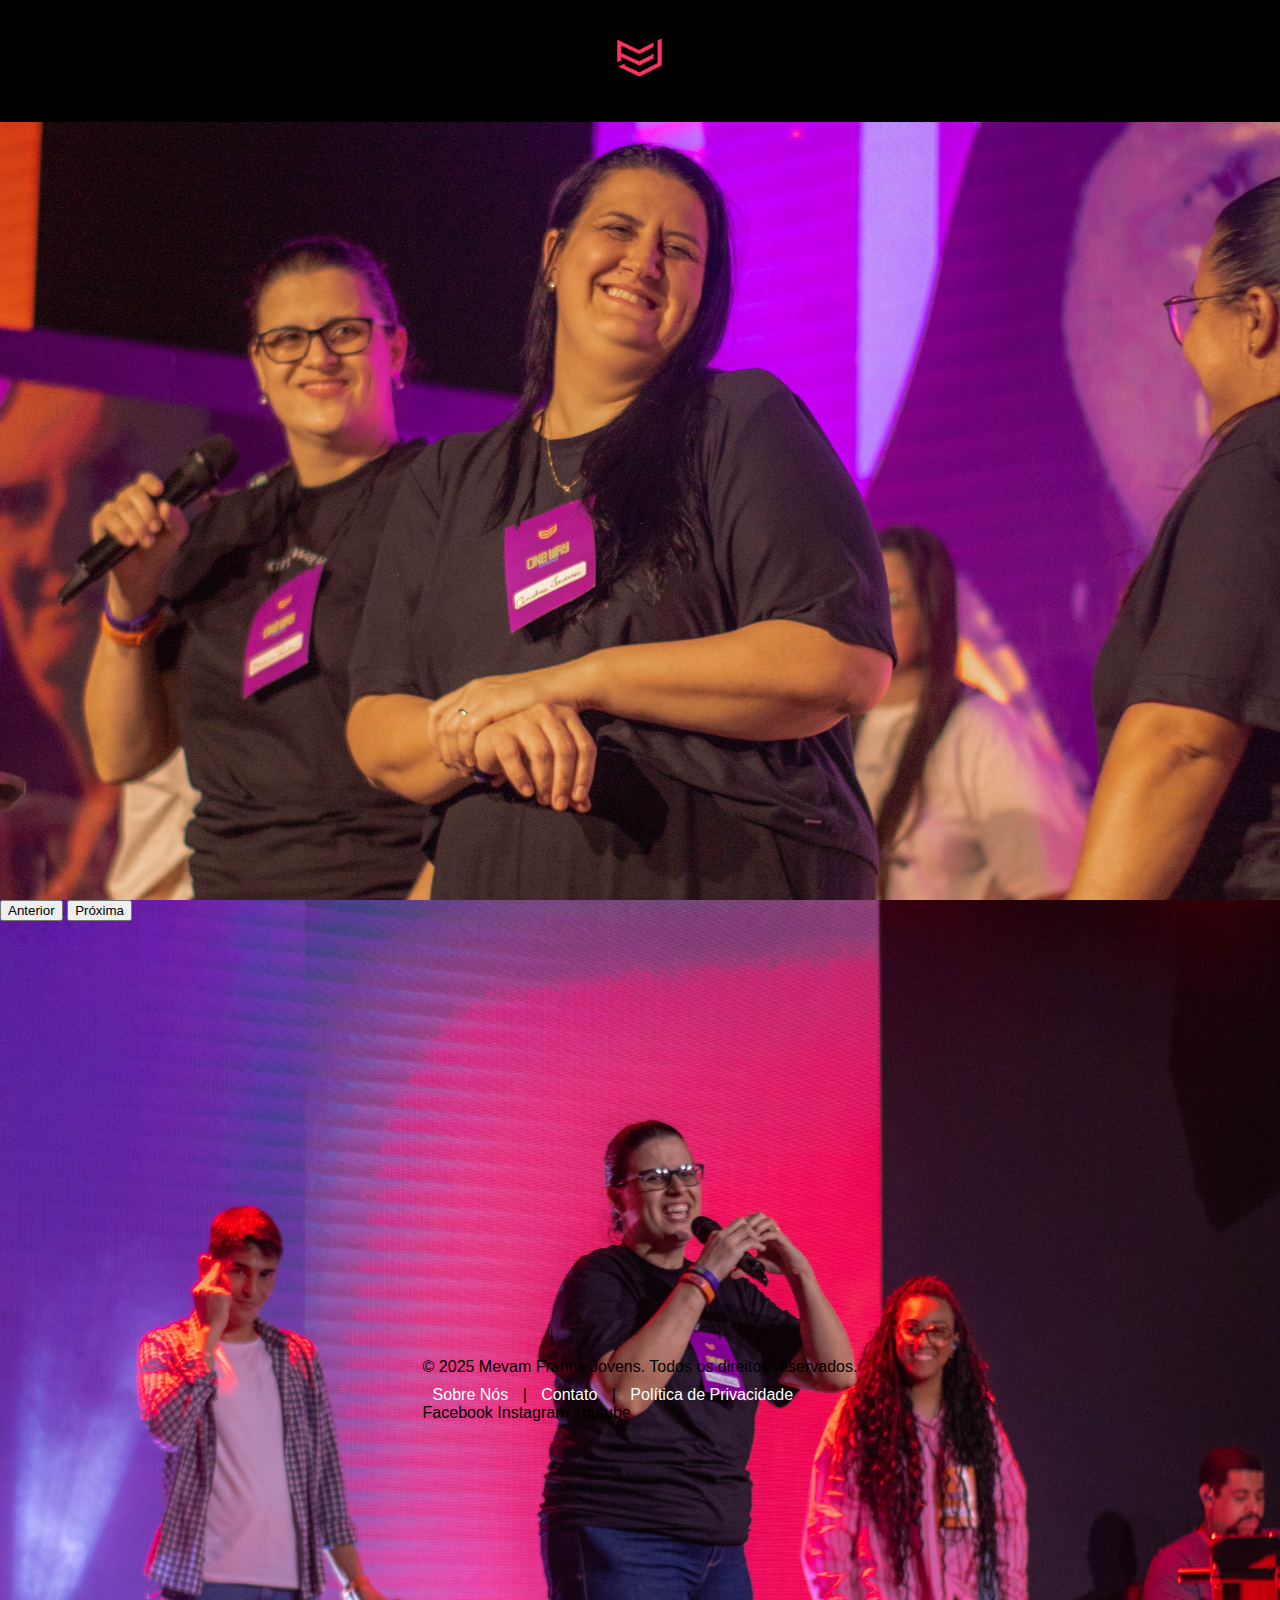
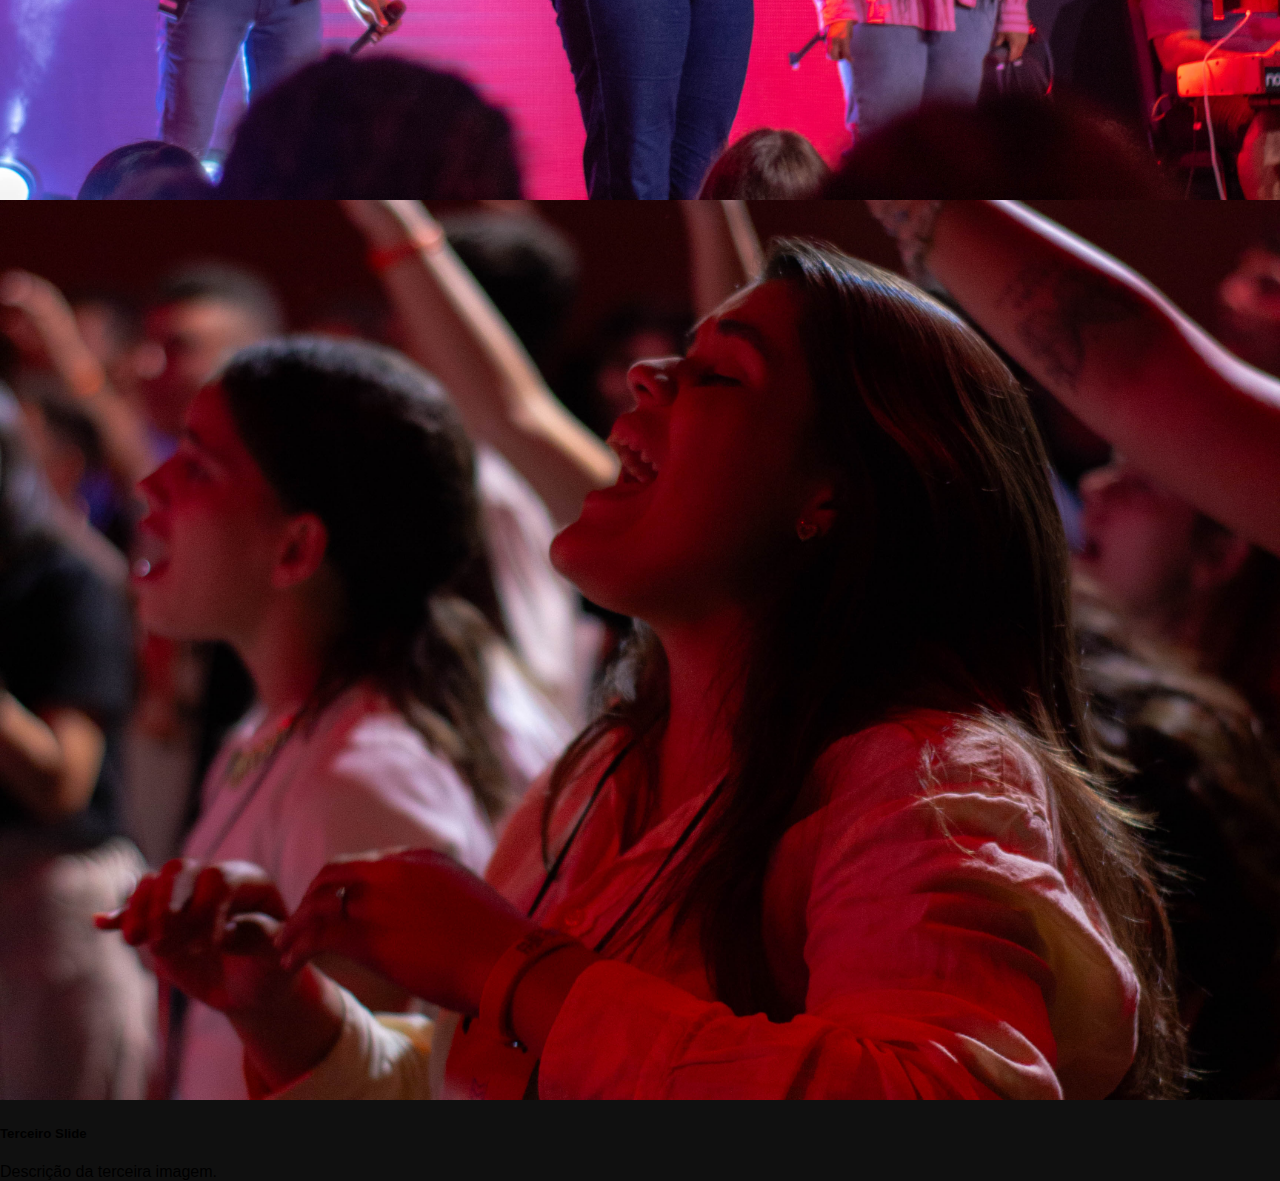
==== grupos.html @ c63b1c84 "MELHORIAS" ====
<!DOCTYPE html>
<html lang="pt-BR">

<head>
    <meta charset="UTF-8">
    <meta name="viewport" content="width=device-width, initial-scale=1.0">
    <title>MEVAM FRANCA</title>
    <link rel="icon" href="./IMG/logo.ico.png" type="image/x-icon">
    <link rel="stylesheet" href="./CSS/style.css">
    <link href="https://cdn.jsdelivr.net/npm/bootstrap@5.0.2/dist/css/bootstrap.min.css" rel="stylesheet"
        integrity="sha384-EVSTQN3/azprG1Anm3QDgpJLIm9Nao0Yz1ztcQTwFspd3yD65VohhpuuCOmLASjC" crossorigin="anonymous">
    <style>
        body,
        html {
            margin: 0;
            padding: 0;
            height: 100%;
        }

        header {
            background-color: #f8f9fa;
            /* Fundo claro */
            padding: 10px 0;
            /* Espaço vertical no header */
            text-align: center;
            /* Centraliza o conteúdo */
        }

        .imagem_logo img {
            height: 53px !important;
        }

        #carouselExample {
            height: 100vh;
            /* Ocupa 100% da altura da tela */
        }

        .carousel-inner {
            height: 100%;
        }

        .carousel-item {
            height: 100%;
        }

        .carousel-item img {
            object-fit: cover;
            width: 100%;
            height: 100%;
        }

        header {
            background-color: #000000;
            color: white;
            padding: 20px;
            text-align: center;
            position: fixed;
            top: 0;
            width: 100%;
            z-index: 1000;
            padding: 20px 20px 20px 0px;
            height: 82px;
            display: flex;
            flex-direction: column;
            align-items: center;
            justify-content: center;
        }
    </style>
</head>

<body>
    <!-- Cabeçalho com logo -->
    <header>
        <div class="imagem_logo">
            <a href="./index.html">
                <img src="./IMG/logo.png" alt="Logo MEVAM">
            </a>
        </div>
    </header>

    <!-- Carrossel -->
    <div id="carouselExample" class="carousel slide" data-bs-ride="carousel">
        <div class="carousel-inner">
            <div class="carousel-item active">
                <img src="./IMG/IMG_1109.jpg" class="d-block w-100" alt="Imagem 1">
                <div class="carousel-caption d-none d-md-block">
                    <h5>Primeiro Slide</h5>
                    <p>Descrição da primeira imagem.</p>
                </div>
            </div>
            <div class="carousel-item">
                <img src="./IMG/IMG_1105.jpg" class="d-block w-100" alt="Imagem 2">
                <div class="carousel-caption d-none d-md-block">
                    <h5>Segundo Slide</h5>
                    <p>Descrição da segunda imagem.</p>
                </div>
            </div>
            <div class="carousel-item">
                <img src="./IMG/IMG_0085.jpg" class="d-block w-100" alt="Imagem 3">
                <div class="carousel-caption d-none d-md-block">
                    <h5>Terceiro Slide</h5>
                    <p>Descrição da terceira imagem.</p>
                </div>
            </div>
        </div>

        <!-- Controles de navegação -->
        <button class="carousel-control-prev" type="button" data-bs-target="#carouselExample" data-bs-slide="prev">
            <span class="carousel-control-prev-icon" aria-hidden="true"></span>
            <span class="visually-hidden">Anterior</span>
        </button>
        <button class="carousel-control-next" type="button" data-bs-target="#carouselExample" data-bs-slide="next">
            <span class="carousel-control-next-icon" aria-hidden="true"></span>
            <span class="visually-hidden">Próxima</span>
        </button>
    </div>

    <footer class=" text-white text-center py-4">

        <div class="map-container" style="text-align: center; margin-top: 20px;">
            <div class="map">
                <iframe
                    src="https://www.google.com/maps/embed?pb=!1m18!1m12!1m3!1d3736.482125123938!2d-47.380671099999994!3d-20.527445399999998!2m3!1f0!2f0!3f0!3m2!1i1024!2i768!4f13.1!3m3!1m2!1s0x94b0a70011ea4e31%3A0xdce8134f001a6c8a!2sMEVAM%20FRANCA!5e0!3m2!1spt-BR!2sbr!4v1737215708859!5m2!1spt-BR!2sbr"
                    width="342" height="250" style="border:0;" allowfullscreen="" loading="lazy"
                    referrerpolicy="no-referrer-when-downgrade"></iframe>
            </div>
        </div>
        <div class="container">
            <p class="mb-2">© 2025 Mevam Franca Jovens. Todos os direitos reservados.</p>
            <nav>
                <a href="#" class="text-white mx-2">Sobre Nós</a> |
                <a href="#" class="text-white mx-2">Contato</a> |
                <a href="#" class="text-white mx-2">Política de Privacidade</a>
            </nav>
            <div class="mt-3">
                <a href="https://facebook.com" target="_blank" class="text-white mx-2">
                    <i class="fab fa-facebook-f"></i> Facebook
                </a>
                <a href="https://www.instagram.com/mevamjovensfrc/" target="_blank" class="text-white mx-2">
                    <i class="fab fa-instagram"></i> Instagram
                </a>
                <a href="https://www.youtube.com/@mevamfranca" target="_blank" class="text-white mx-2">
                    <i class="fab fa-youtube"></i> Youtube
                </a>
            </div>
        </div>
    </footer>

    <script src="https://cdn.jsdelivr.net/npm/bootstrap@5.0.2/dist/js/bootstrap.bundle.min.js"
        integrity="sha384-MrcW6ZMFYlzcLA8Nl+NtUVF0sA7MsXsP1UyJoMp4YLEuNSfAP+JcXn/tWtIaxVXM"
        crossorigin="anonymous"></script>
    <script src="https://cdn.jsdelivr.net/npm/@popperjs/core@2.9.2/dist/umd/popper.min.js"
        integrity="sha384-IQsoLXl5PILFhosVNubq5LC7Qb9DXgDA9i+tQ8Zj3iwWAwPtgFTxbJ8NT4GN1R8p"
        crossorigin="anonymous"></script>
    <script src="https://cdn.jsdelivr.net/npm/bootstrap@5.0.2/dist/js/bootstrap.min.js"
        integrity="sha384-cVKIPhGWiC2Al4u+LWgxfKTRIcfu0JTxR+EQDz/bgldoEyl4H0zUF0QKbrJ0EcQF"
        crossorigin="anonymous"></script>

    <script src="./JS/scripts.js"></script>

    <!-- Scripts do Bootstrap -->
    <script src="https://cdn.jsdelivr.net/npm/bootstrap@5.0.2/dist/js/bootstrap.bundle.min.js"
        integrity="sha384-MrcW6ZMFIddPjONQ+NOMpAmsx48NJB4BsuFWkM9uYyJoZn2k2xH6pDm2LFzlmOg"
        crossorigin="anonymous"></script>
</body>

</html>
---- CSS/style.css ----
p {
  margin: 0 !important;
}

body {
  margin: 0;
  font-family: Arial, sans-serif;
  background-color: #101010 !important;
}

a {
  text-decoration: none !important; /* Remove o sublinhado */
  color: inherit; /* Faz o link herdar a cor do elemento pai */
}

header {
  background-color: #000000;
  color: white;
  padding: 20px;
  text-align: center;
  position: fixed;
  top: 0;
  width: 100%;
  z-index: 1000;
  padding: 20px 20px 20px 0px;
  height: 82px;
  display: flex;
  flex-direction: column;
  align-items: center;
  justify-content: center;
}

nav {
  margin-top: 10px;
}

nav a {
  color: white;
  margin: 0 10px;
  text-decoration: none;
}

nav a:hover {
  text-decoration: underline;
}

main {
  margin-top: 81px;
  /* Adiciona um espaço para não sobrepor o conteúdo */
}

.div1 {
  position: relative;
  width: 100%;
  max-width: 600px;
  height: 300px;
  /* Define a altura do container */
  overflow: hidden;
  /* Oculta as bordas cortadas */
  margin-bottom: 1px;
}

.div1 img {
  position: absolute;
  top: 50%;
  left: 50%;
  width: 130%;
  /* Aumenta a largura da imagem */
  height: auto;
  transform: translate(-50%, -50%);
  /* Centraliza a imagem */
  object-fit: cover;
  /* Garante que a imagem preencha o container */
}

.div_batismo {
  position: relative;
  width: 100%;
  max-width: 600px;
  height: 300px;
  /* Define a altura do container */
  overflow: hidden;
  /* Oculta as bordas cortadas */
  margin-bottom: 1px;
}

.div_batismo img {
  position: absolute;
  top: 50%;
  left: 50%;
  width: 100%;
  /* Aumenta a largura da imagem */
  height: auto;
  transform: translate(-50%, -50%);
  /* Centraliza a imagem */
  object-fit: cover;
  /* Garante que a imagem preencha o container */
}

.overlay {
  position: absolute;
  top: 0;
  left: 0;
  width: 100%;
  height: 100%;
  background-color: rgb(12 12 12 / 50%);
  /* Preto com transparência */
  display: flex;
  justify-content: center;
  align-items: center;
  color: white;
  font-size: 24px;
  font-weight: bold;
  text-align: center;
}
.overlay2 {
  position: absolute;
  top: 0;
  left: 0;
  width: 100%;
  height: 100%;
  background-color: rgb(12 12 12 / 50%);
  display: flex;
  justify-content: center;
  align-items: flex-end;
  color: white;
  font-size: 24px;
  font-weight: bold;
  text-align: center;
}

.div_grupo {
  display: flex;
  flex-direction: column;
  align-items: center;
  justify-content: space-evenly;
  height: 204px;
}

.bem_vindo {
  background-color: #000;
  height: 52px;
  display: flex;
  flex-direction: row;
  align-items: center;
  padding: 14px 25px;
  border-radius: 50px;
  justify-content: center;
}

.bem_vindo p {
  color: rgb(220 70 104);
  font-size: 19px;
}

.bem_vindo2 {
  height: 52px;
  display: flex;
  flex-direction: row;
  align-items: center;
  padding: 14px 25px;
  border-radius: 50px;
  justify-content: center;
  border: solid white;
}

.bem_vindo2 p {
  color: rgb(255, 255, 255);
  font-size: 15px;
}

.carousel-images {
  display: flex;
  transition: transform 0.5s ease-in-out;
}

.carousel-images img {
  width: 100%;
  flex-shrink: 0;
}

.carousel-buttons {
  position: absolute;
  top: 50%;
  width: 100%;
  display: flex;
  justify-content: space-between;
  transform: translateY(-50%);
}

.carousel-buttons button {
  background-color: rgba(0, 0, 0, 0.5);
  border: none;
  color: white;
  padding: 10px 15px;
  cursor: pointer;
  border-radius: 5px;
  font-size: 16px;
  transition: background-color 0.3s ease;
}

.carousel-buttons button:hover {
  background-color: rgba(0, 0, 0, 0.8);
}

.video {
  height: 762px;
}

.imagem_logo img {
  height: 53px !important;
}

.video-container {
  position: relative;
  width: 100%;
  height: auto;
  overflow: hidden; /* Garante que o vídeo não ultrapasse os limites */
}

.video {
  width: 100%;
  height: auto;
  display: block;
}

.overlay-text {
  position: absolute;
  top: 50%;
  left: 50%;
  transform: translate(-50%, 310%);
  color: white;
  text-align: center;
  /* background: rgb(0 0 0 / 0%); */
  padding: 20px;
  border-radius: 10px;
  font-family: Arial, sans-serif;
  border: solid;
  width: 190px;
}

.overlay-text2 {
  position: absolute;
  top: 50%;
  left: 50%;
  transform: translate(-50%, -53%);
  color: white;
  text-align: center;
  /* background: rgb(0 0 0 / 0%); */
  padding: 20px;
  border-radius: 10px;
  font-family: Arial, sans-serif;
}
.overlay-text2 img {
  width: 330px;
}

footer a:hover {
  color: #ffcc00;
  text-decoration: underline;
}
footer a {
  transition: color 0.3s ease;
}

footer {
  height: 522px;
  display: flex;
  flex-direction: column;
  justify-content: flex-end;
  align-items: center;
  background-color: #101010 !important;
}
.map-container h5 {
  font-size: 1.2rem;
  margin-bottom: 10px;
  color: #333;
}

.map {
  max-width: 663px;
  height: 372px;
  margin: 0 auto;
  display: flex;
  flex-direction: column;
  align-items: center;
  justify-content: center;
}
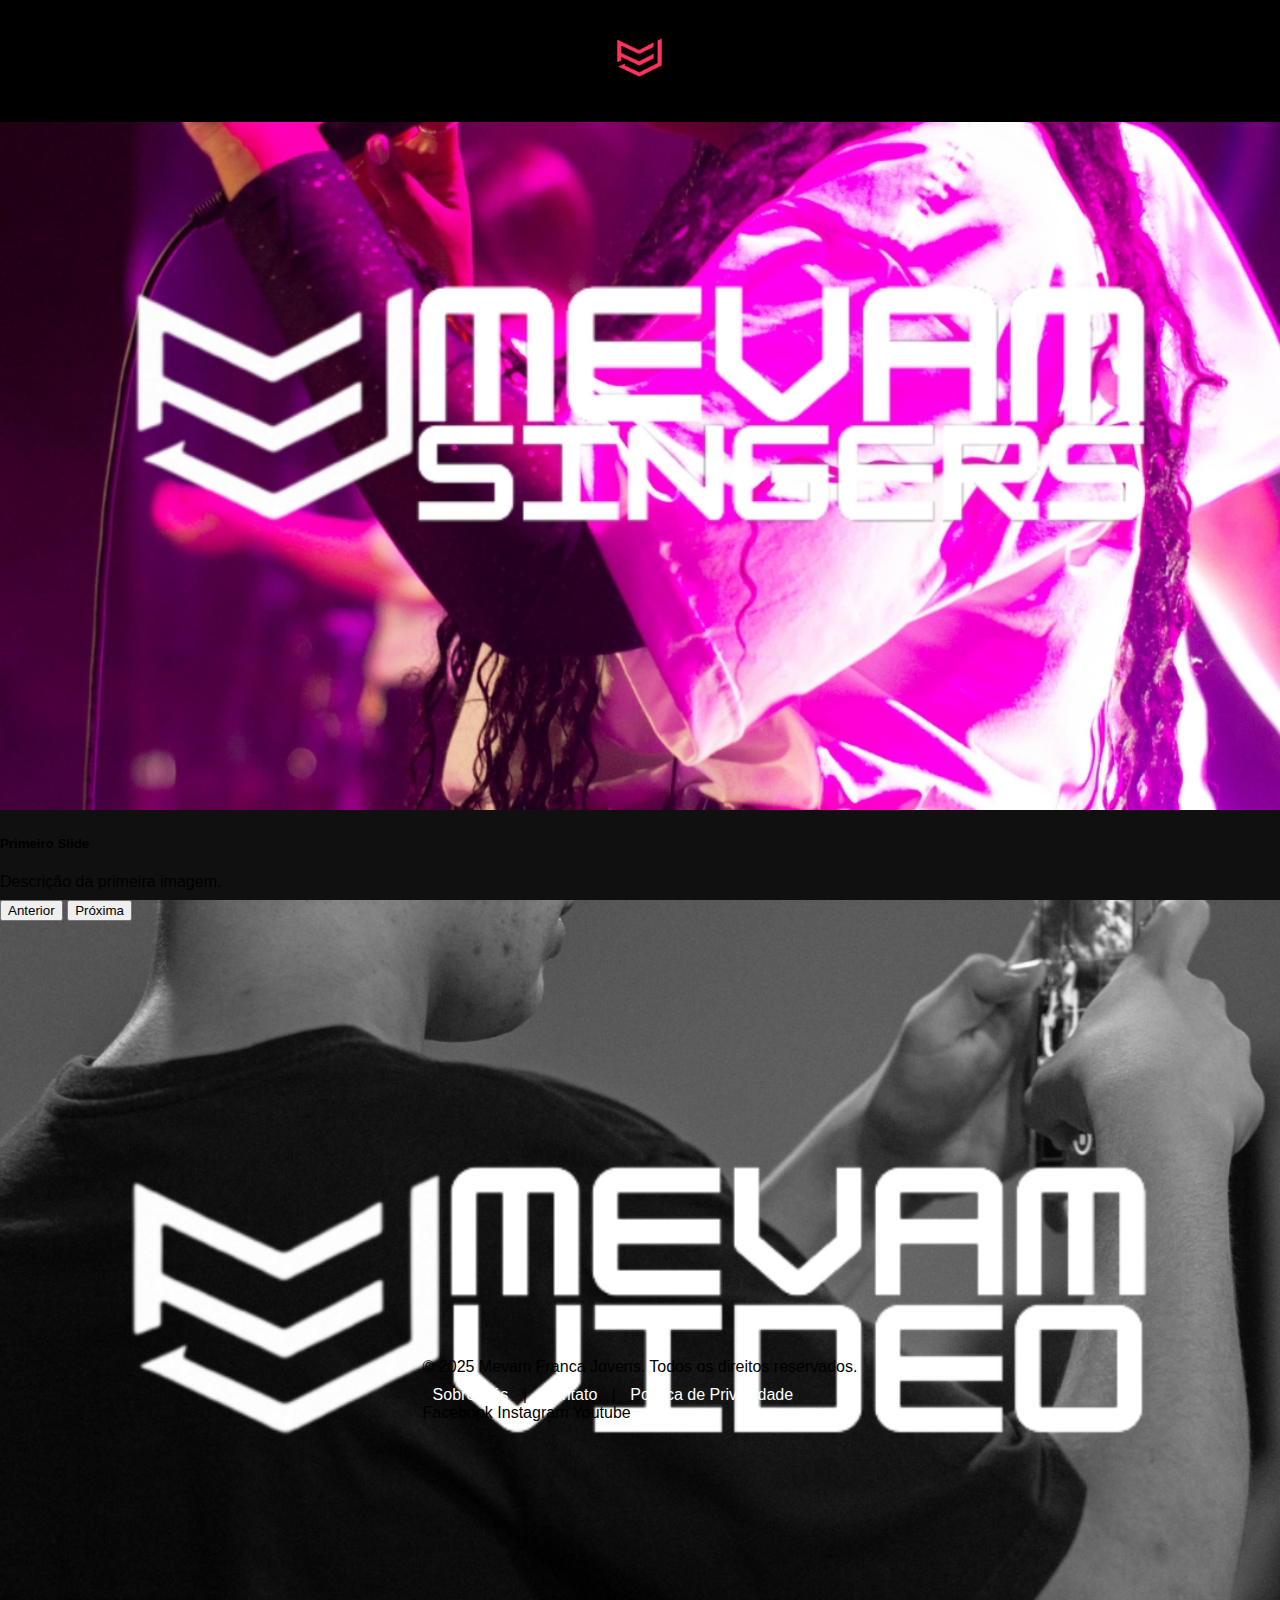
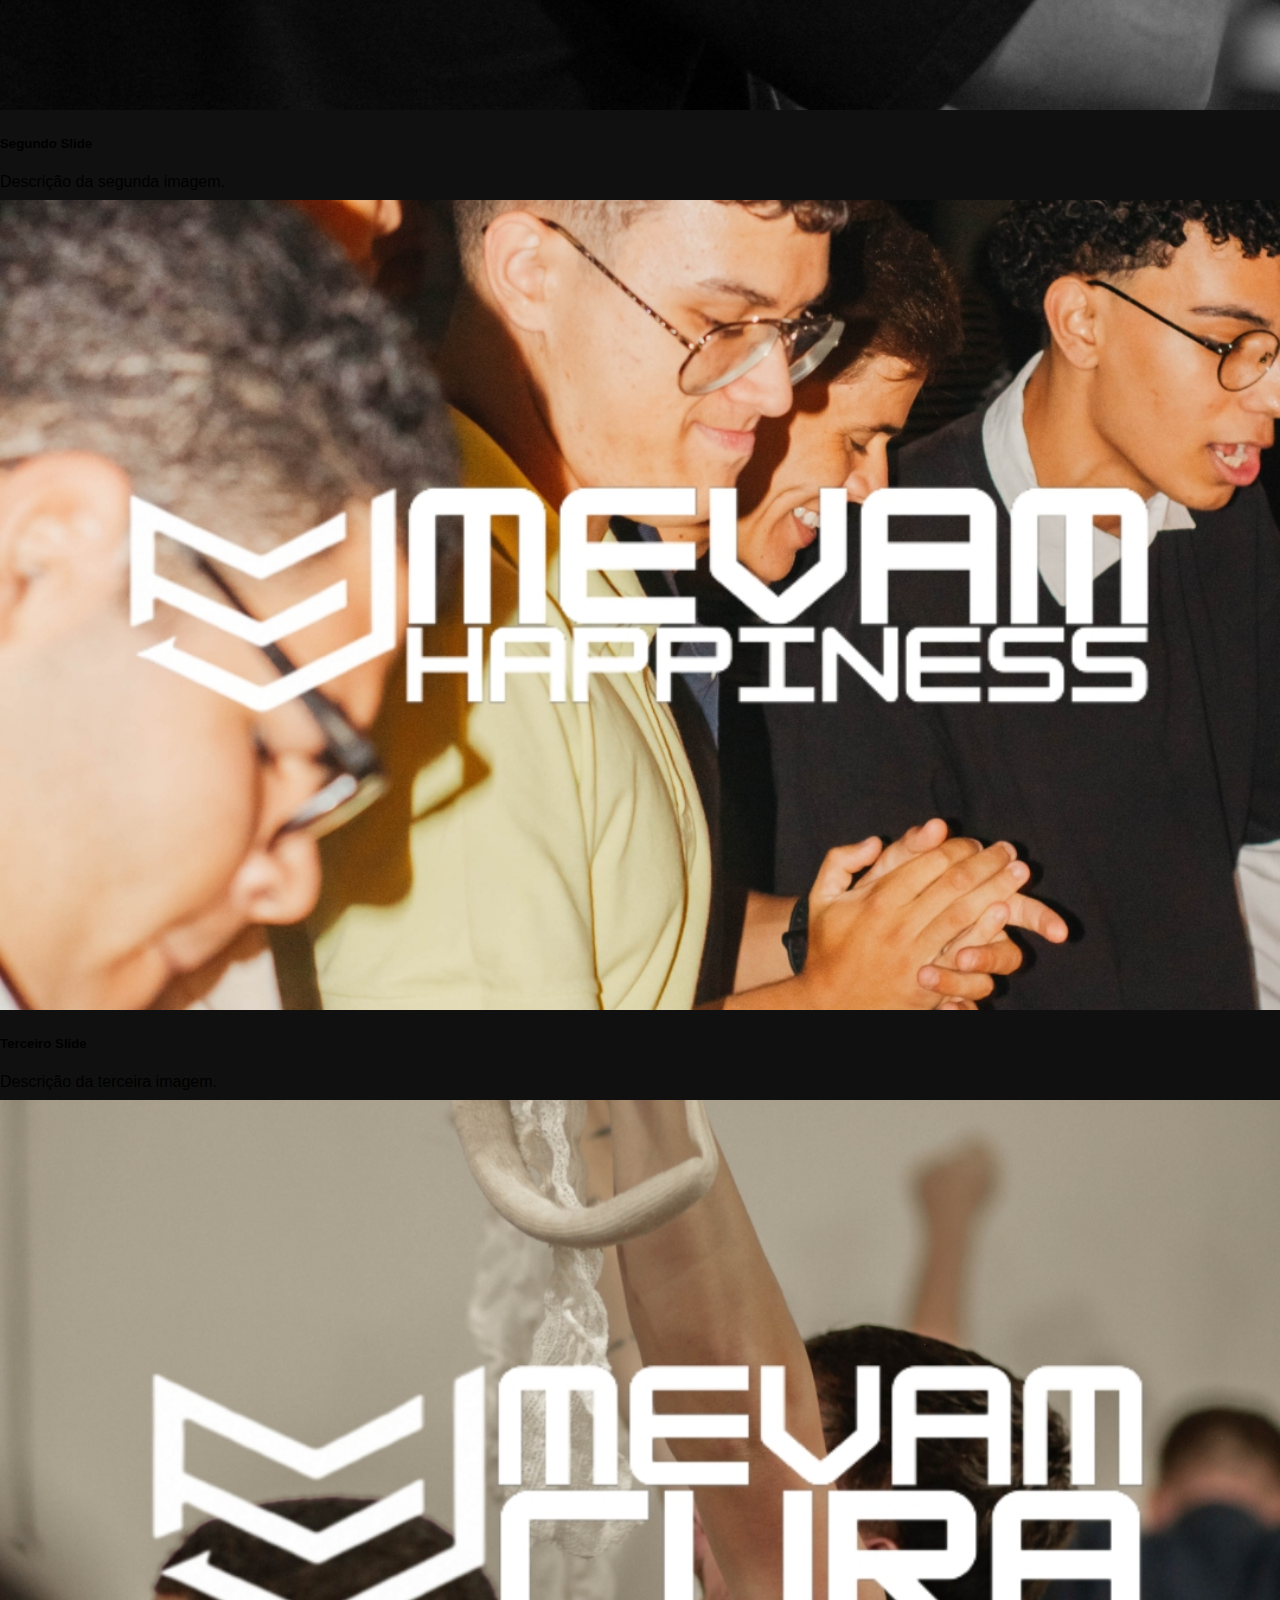
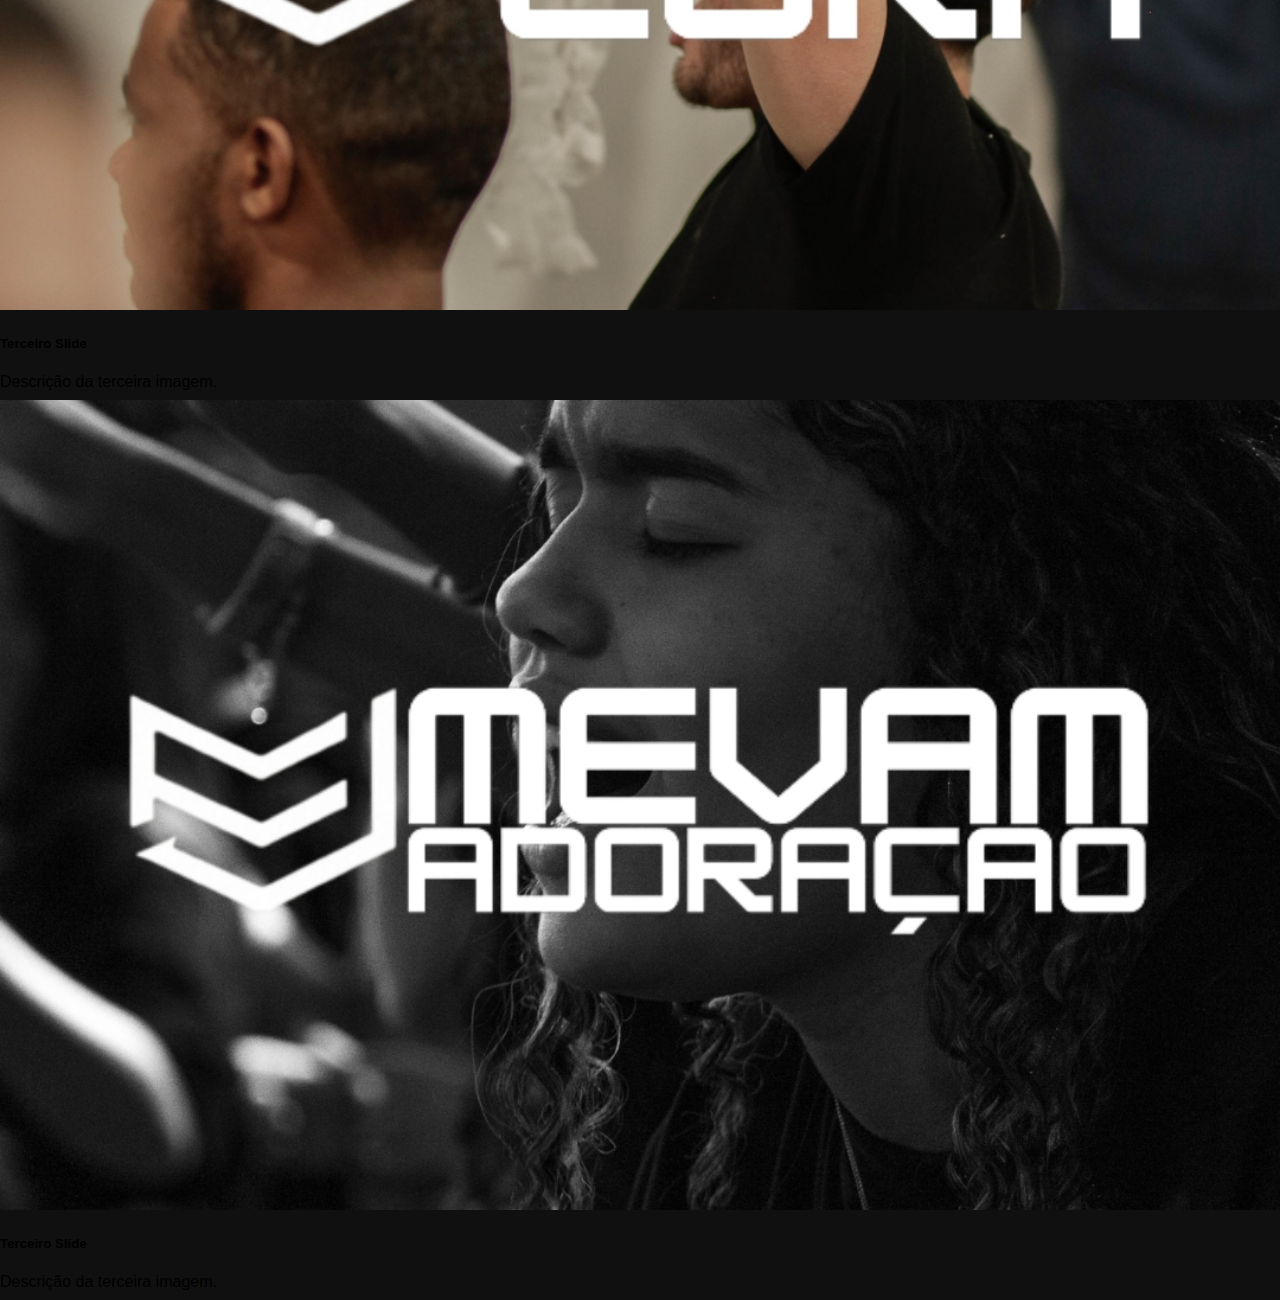
==== commit fa8f30cf: "GRUPOS" ====
--- a/grupos.html
+++ b/grupos.html
@@ -46,7 +46,7 @@
         .carousel-item img {
             object-fit: cover;
             width: 100%;
-            height: 100%;
+            height: 90%;
         }
 
         header {
@@ -82,21 +82,35 @@
     <div id="carouselExample" class="carousel slide" data-bs-ride="carousel">
         <div class="carousel-inner">
             <div class="carousel-item active">
-                <img src="./IMG/IMG_1109.jpg" class="d-block w-100" alt="Imagem 1">
+                <img src="./IMG/GRUPOS/1.jpg" class="d-block w-100" alt="Imagem 1">
                 <div class="carousel-caption d-none d-md-block">
                     <h5>Primeiro Slide</h5>
                     <p>Descrição da primeira imagem.</p>
                 </div>
             </div>
             <div class="carousel-item">
-                <img src="./IMG/IMG_1105.jpg" class="d-block w-100" alt="Imagem 2">
+                <img src="./IMG/GRUPOS/2.jpg" class="d-block w-100" alt="Imagem 2">
                 <div class="carousel-caption d-none d-md-block">
                     <h5>Segundo Slide</h5>
                     <p>Descrição da segunda imagem.</p>
                 </div>
             </div>
             <div class="carousel-item">
-                <img src="./IMG/IMG_0085.jpg" class="d-block w-100" alt="Imagem 3">
+                <img src="./IMG/GRUPOS/3.jpg" class="d-block w-100" alt="Imagem 3">
+                <div class="carousel-caption d-none d-md-block">
+                    <h5>Terceiro Slide</h5>
+                    <p>Descrição da terceira imagem.</p>
+                </div>
+            </div>
+            <div class="carousel-item">
+                <img src="./IMG/GRUPOS/4.jpg" class="d-block w-100" alt="Imagem 4">
+                <div class="carousel-caption d-none d-md-block">
+                    <h5>Terceiro Slide</h5>
+                    <p>Descrição da terceira imagem.</p>
+                </div>
+            </div>
+            <div class="carousel-item">
+                <img src="./IMG/GRUPOS/5.jpg" class="d-block w-100" alt="Imagem 5">
                 <div class="carousel-caption d-none d-md-block">
                     <h5>Terceiro Slide</h5>
                     <p>Descrição da terceira imagem.</p>
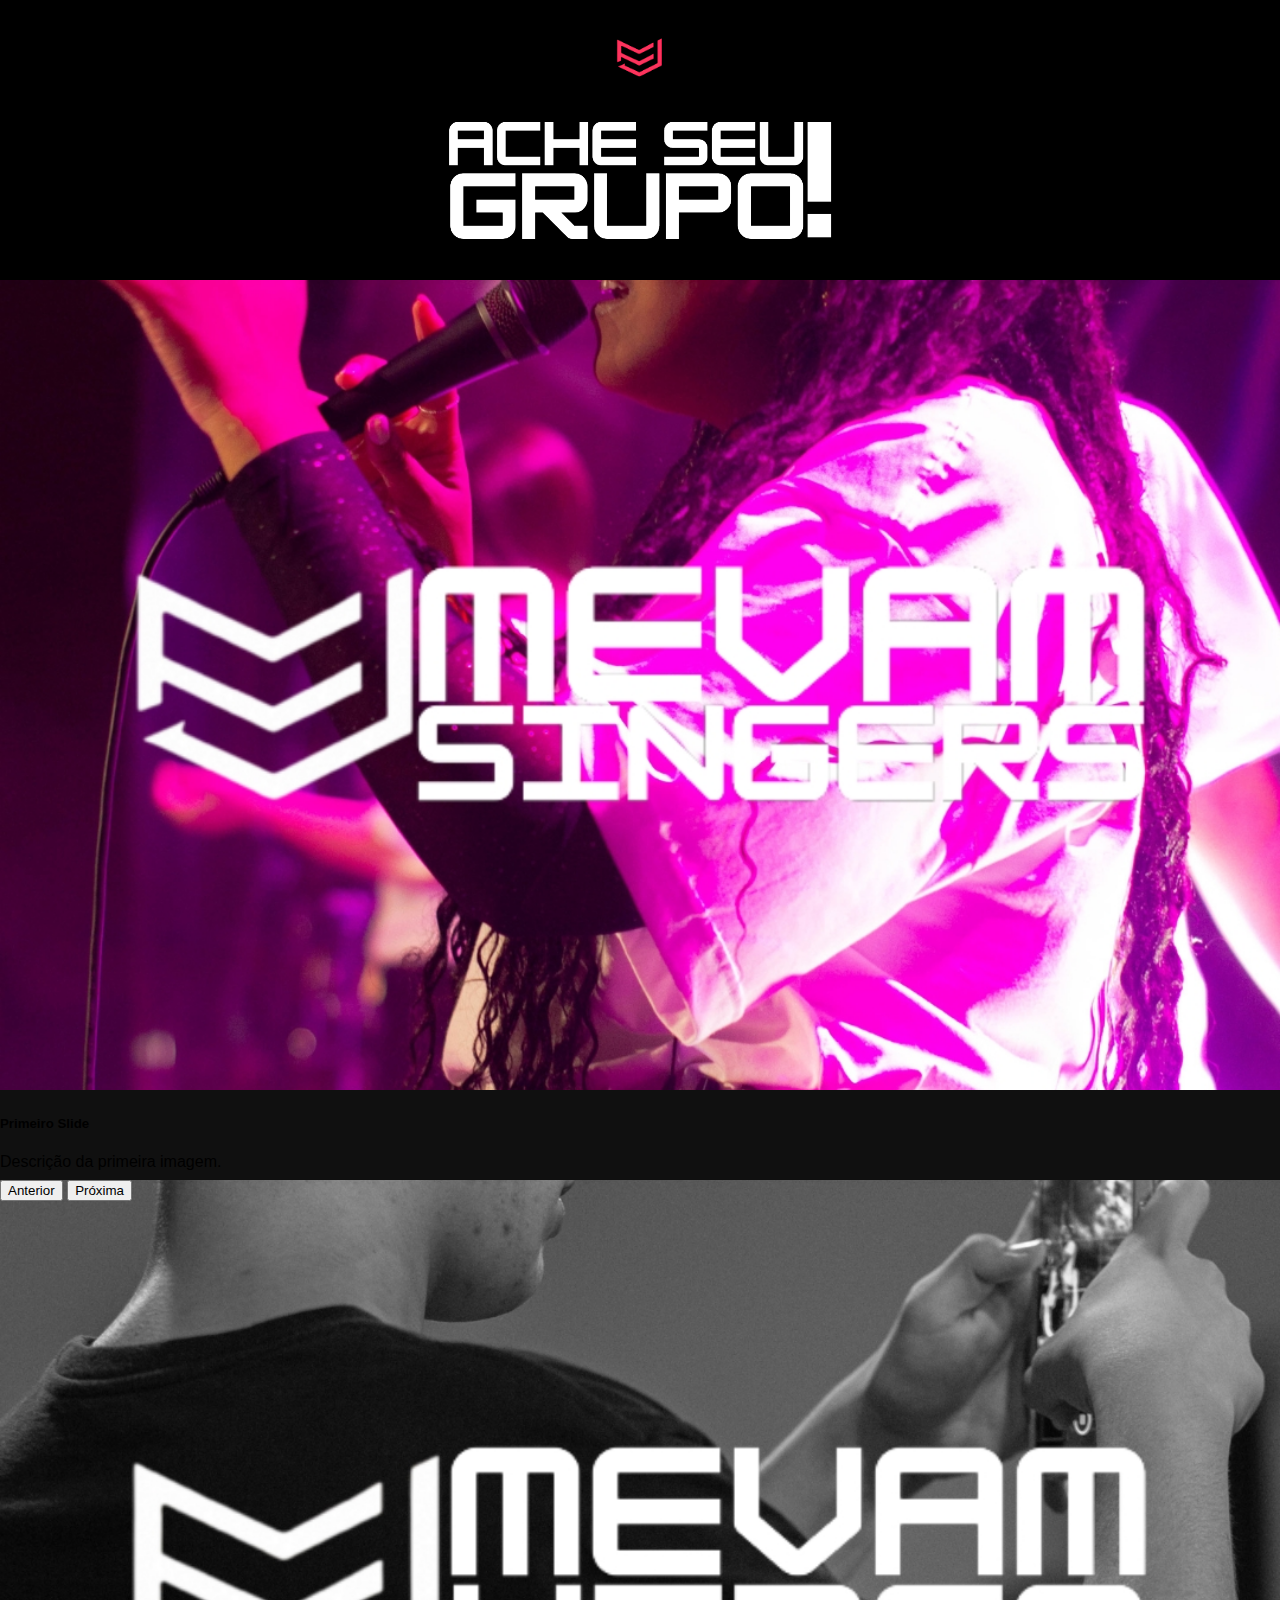
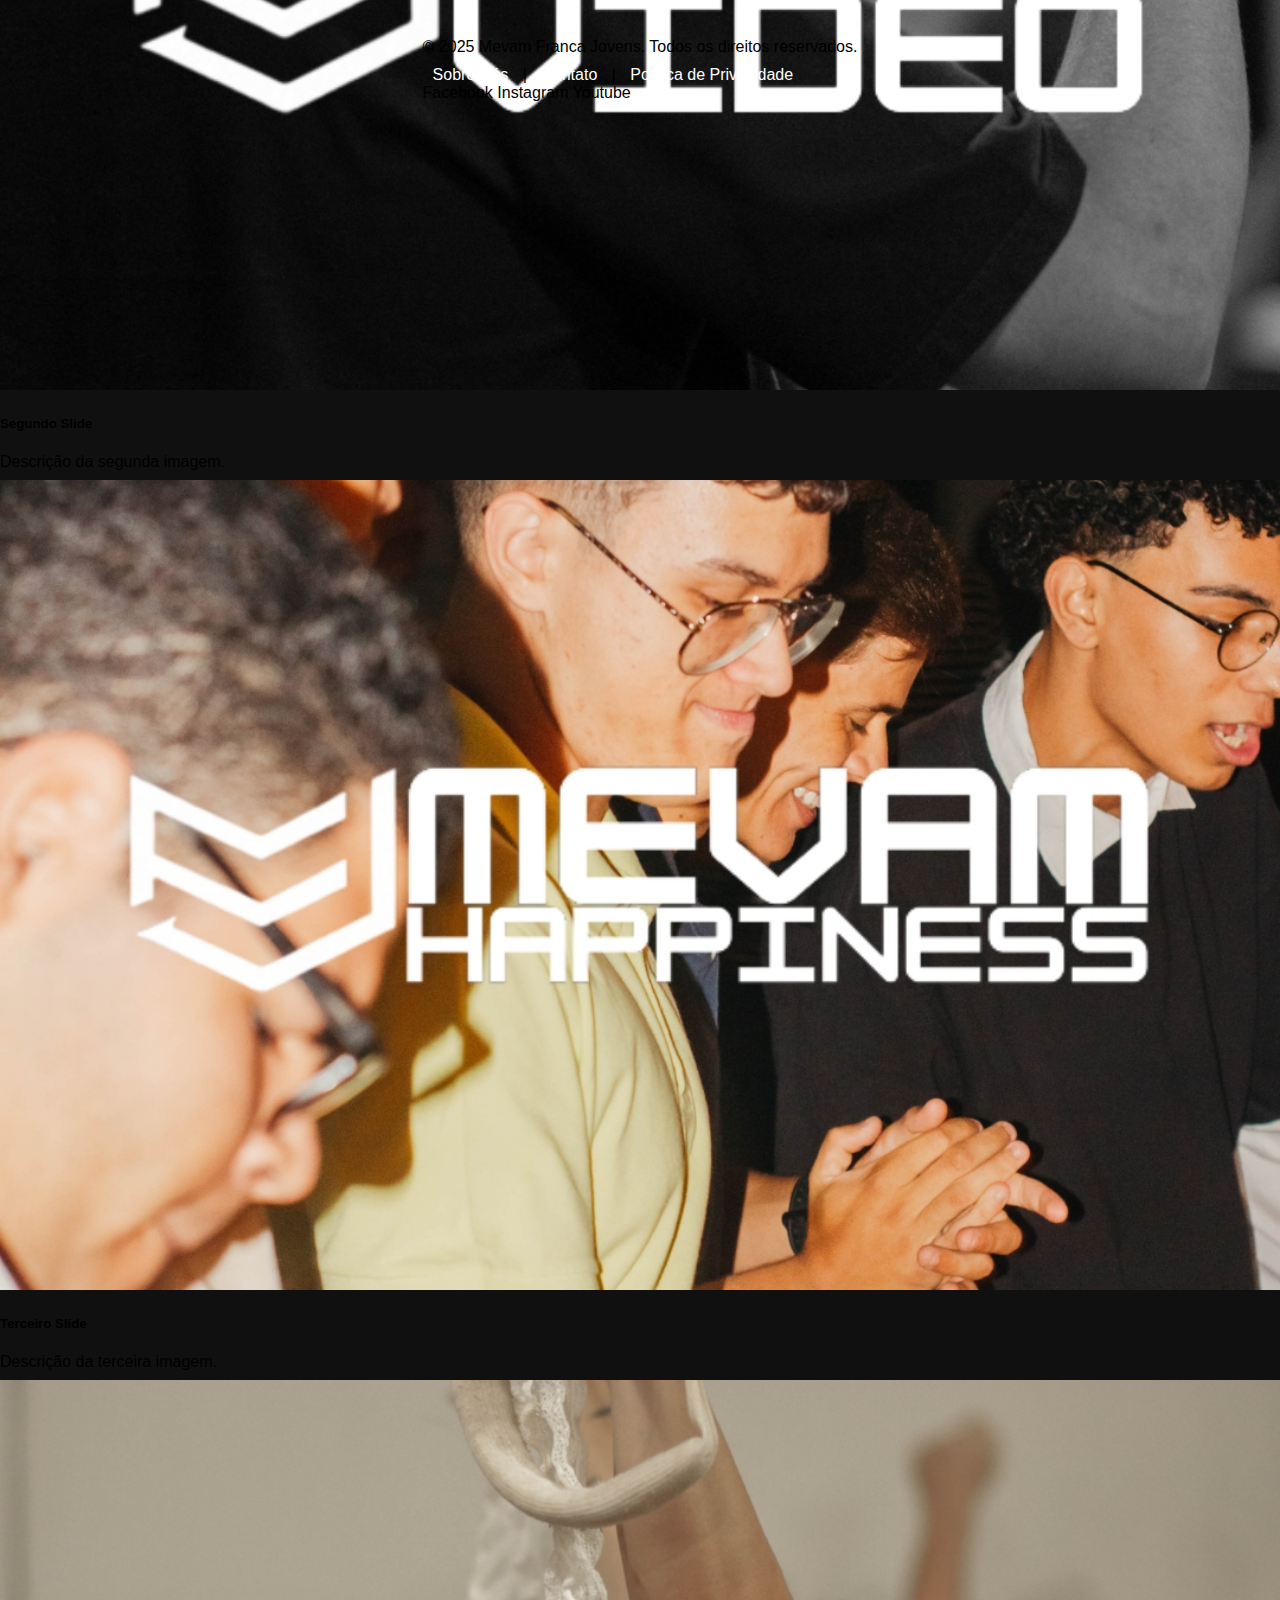
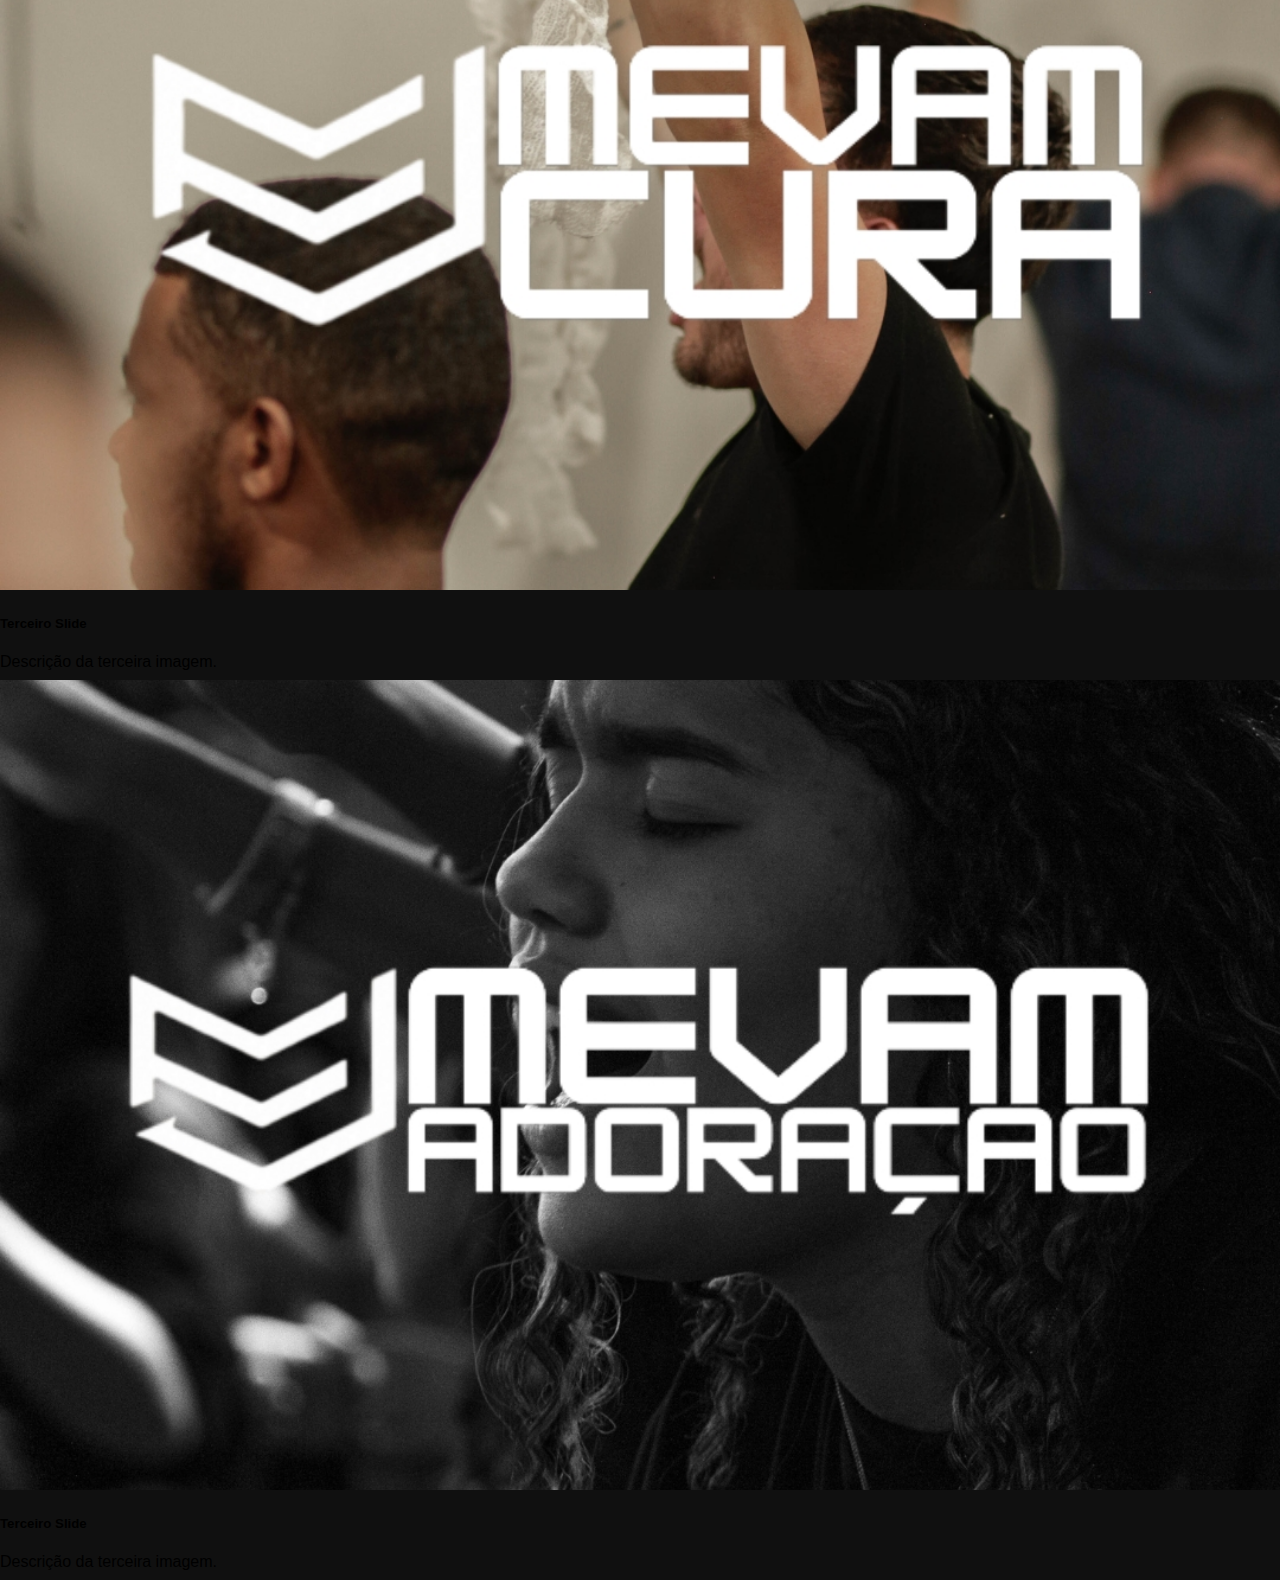
==== commit 318aac1a: "SEU GRUPO" ====
--- a/grupos.html
+++ b/grupos.html
@@ -77,6 +77,9 @@
             </a>
         </div>
     </header>
+    <div class="SEU_GRUPO">
+        <img src="./IMG/ache_grupo.png" alt="">
+    </div>
 
     <!-- Carrossel -->
     <div id="carouselExample" class="carousel slide" data-bs-ride="carousel">
--- a/CSS/style.css
+++ b/CSS/style.css
@@ -286,3 +286,16 @@
   align-items: center;
   justify-content: center;
 }
+
+.SEU_GRUPO {
+  height: 200px;
+  margin-top: 80px;
+  display: flex;
+  flex-direction: column;
+  align-items: center;
+  justify-content: center;
+  background: #000
+}
+.SEU_GRUPO img {
+  height: 121px;
+}
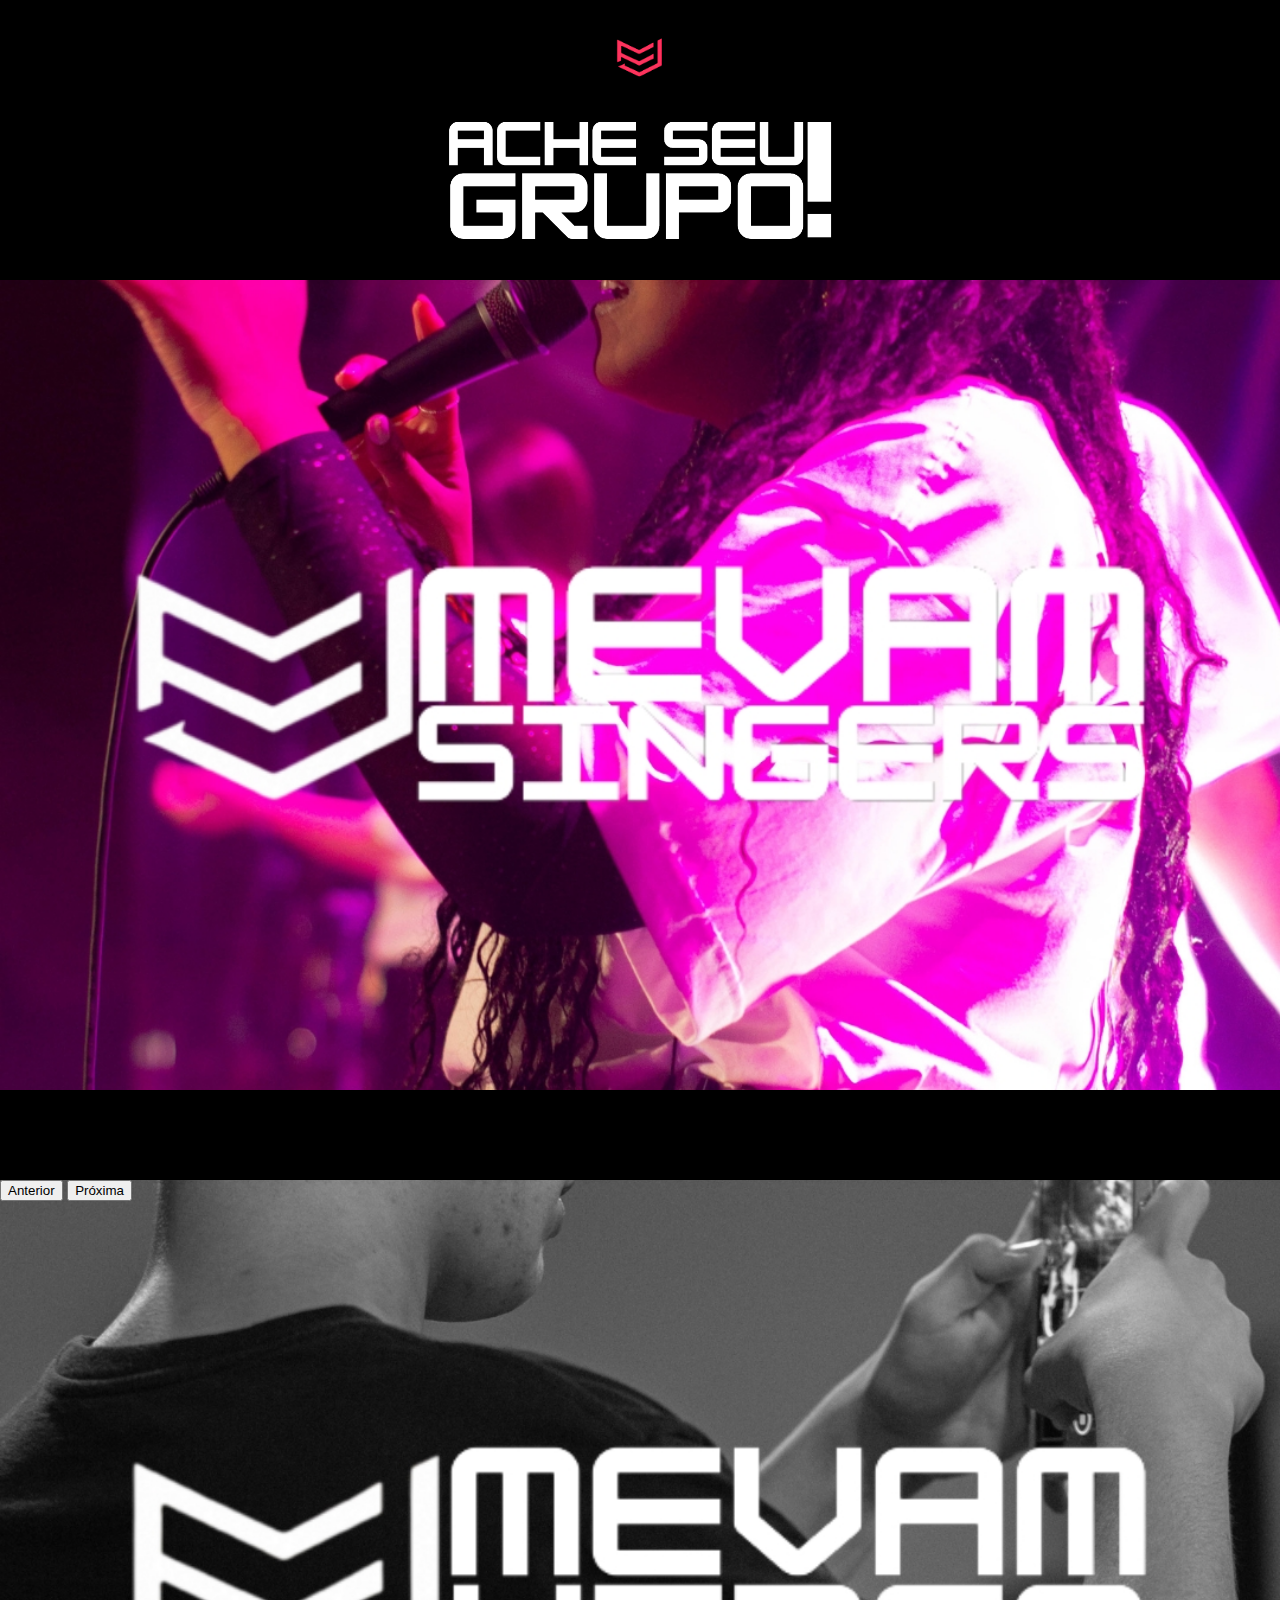
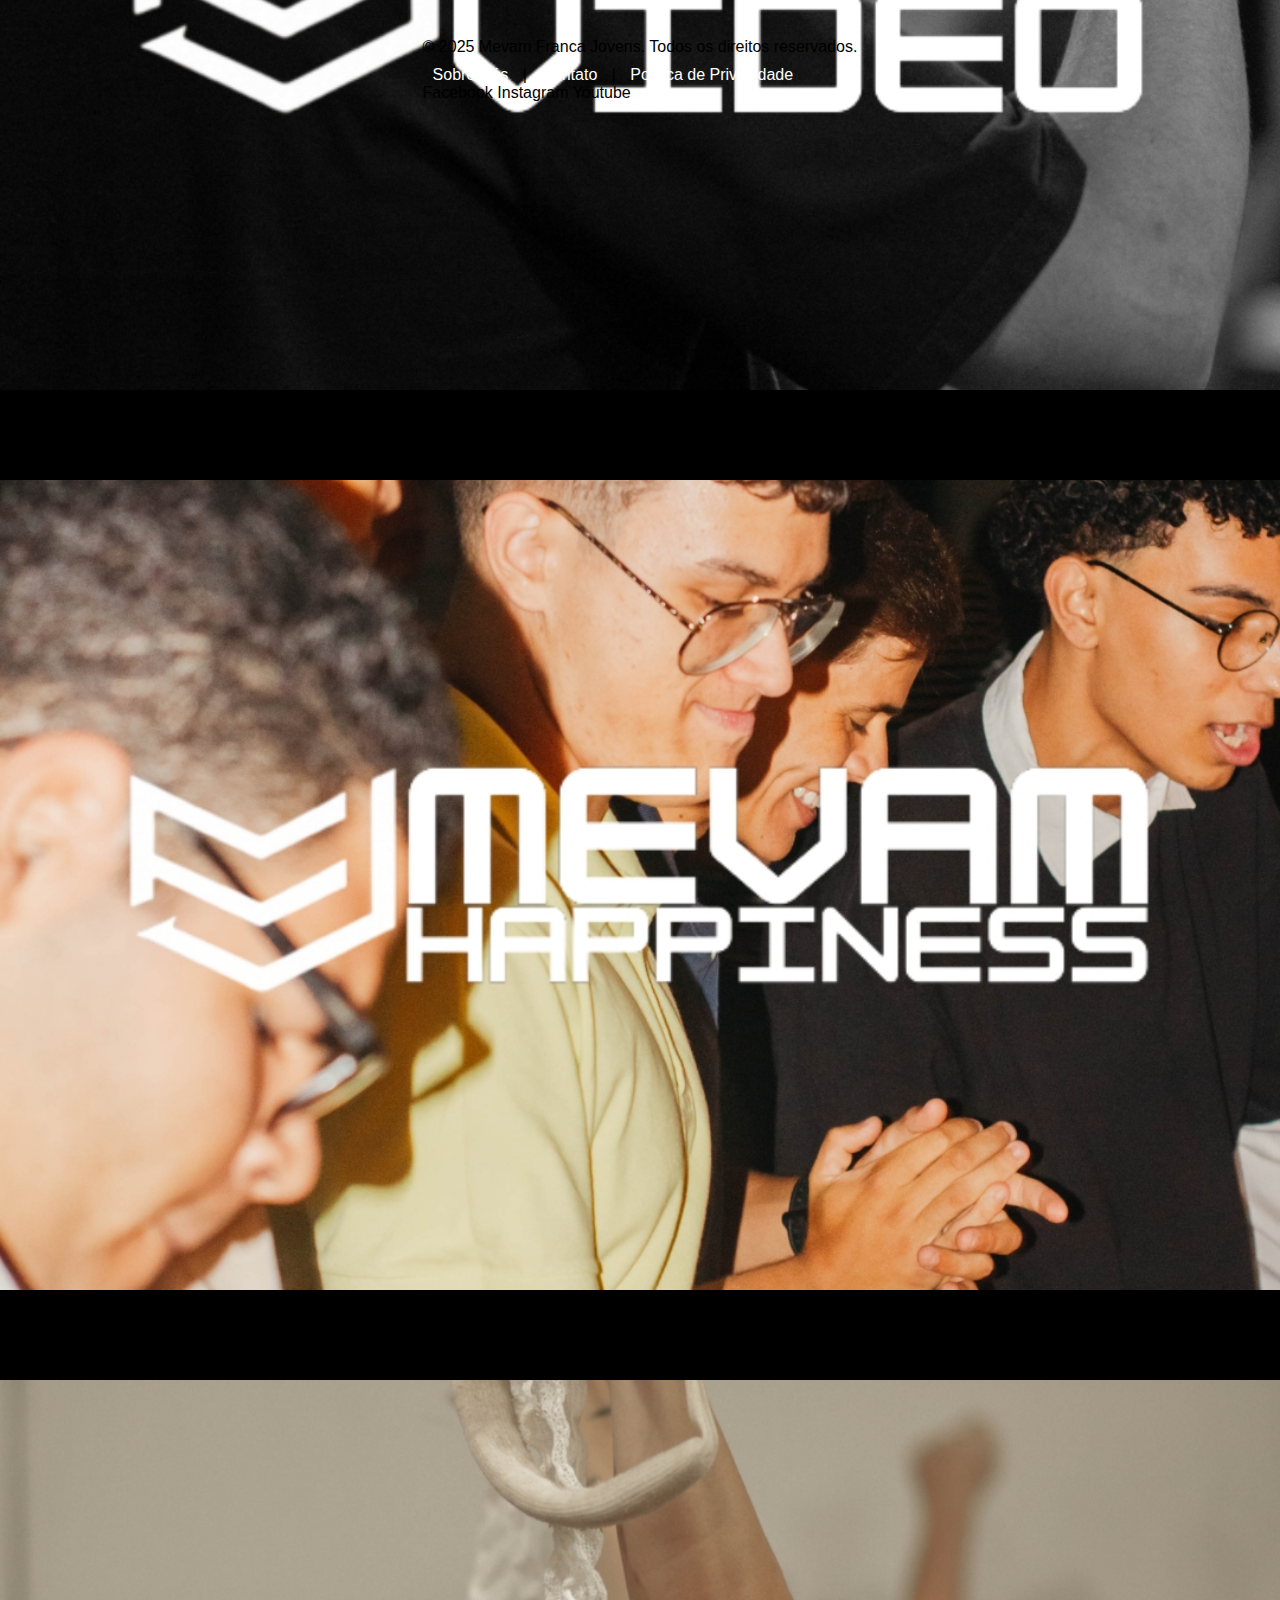
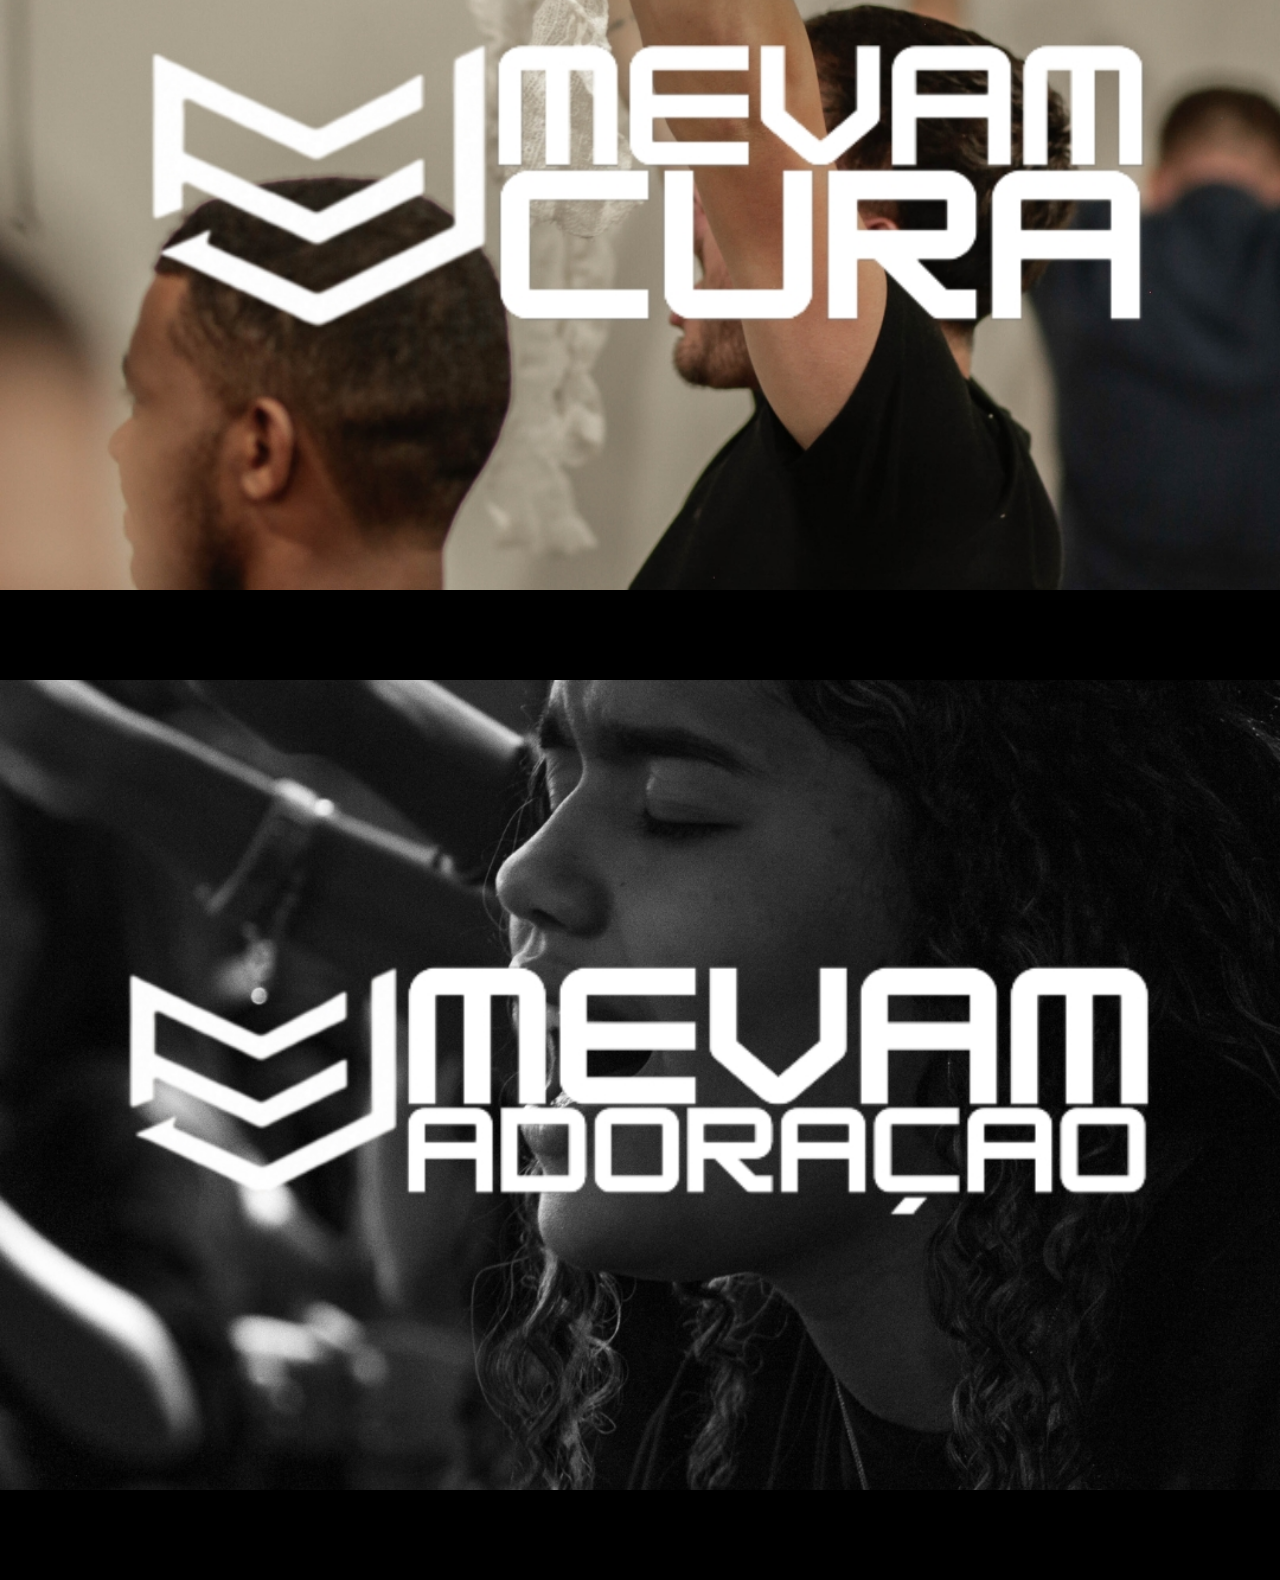
==== commit d1fad243: "CARROSEL" ====
--- a/grupos.html
+++ b/grupos.html
@@ -86,38 +86,18 @@
         <div class="carousel-inner">
             <div class="carousel-item active">
                 <img src="./IMG/GRUPOS/1.jpg" class="d-block w-100" alt="Imagem 1">
-                <div class="carousel-caption d-none d-md-block">
-                    <h5>Primeiro Slide</h5>
-                    <p>Descrição da primeira imagem.</p>
-                </div>
             </div>
             <div class="carousel-item">
                 <img src="./IMG/GRUPOS/2.jpg" class="d-block w-100" alt="Imagem 2">
-                <div class="carousel-caption d-none d-md-block">
-                    <h5>Segundo Slide</h5>
-                    <p>Descrição da segunda imagem.</p>
-                </div>
             </div>
             <div class="carousel-item">
                 <img src="./IMG/GRUPOS/3.jpg" class="d-block w-100" alt="Imagem 3">
-                <div class="carousel-caption d-none d-md-block">
-                    <h5>Terceiro Slide</h5>
-                    <p>Descrição da terceira imagem.</p>
-                </div>
             </div>
             <div class="carousel-item">
                 <img src="./IMG/GRUPOS/4.jpg" class="d-block w-100" alt="Imagem 4">
-                <div class="carousel-caption d-none d-md-block">
-                    <h5>Terceiro Slide</h5>
-                    <p>Descrição da terceira imagem.</p>
-                </div>
             </div>
             <div class="carousel-item">
                 <img src="./IMG/GRUPOS/5.jpg" class="d-block w-100" alt="Imagem 5">
-                <div class="carousel-caption d-none d-md-block">
-                    <h5>Terceiro Slide</h5>
-                    <p>Descrição da terceira imagem.</p>
-                </div>
             </div>
         </div>
 
--- a/CSS/style.css
+++ b/CSS/style.css
@@ -5,7 +5,7 @@
 body {
   margin: 0;
   font-family: Arial, sans-serif;
-  background-color: #101010 !important;
+  background-color: #000 !important;
 }
 
 a {
